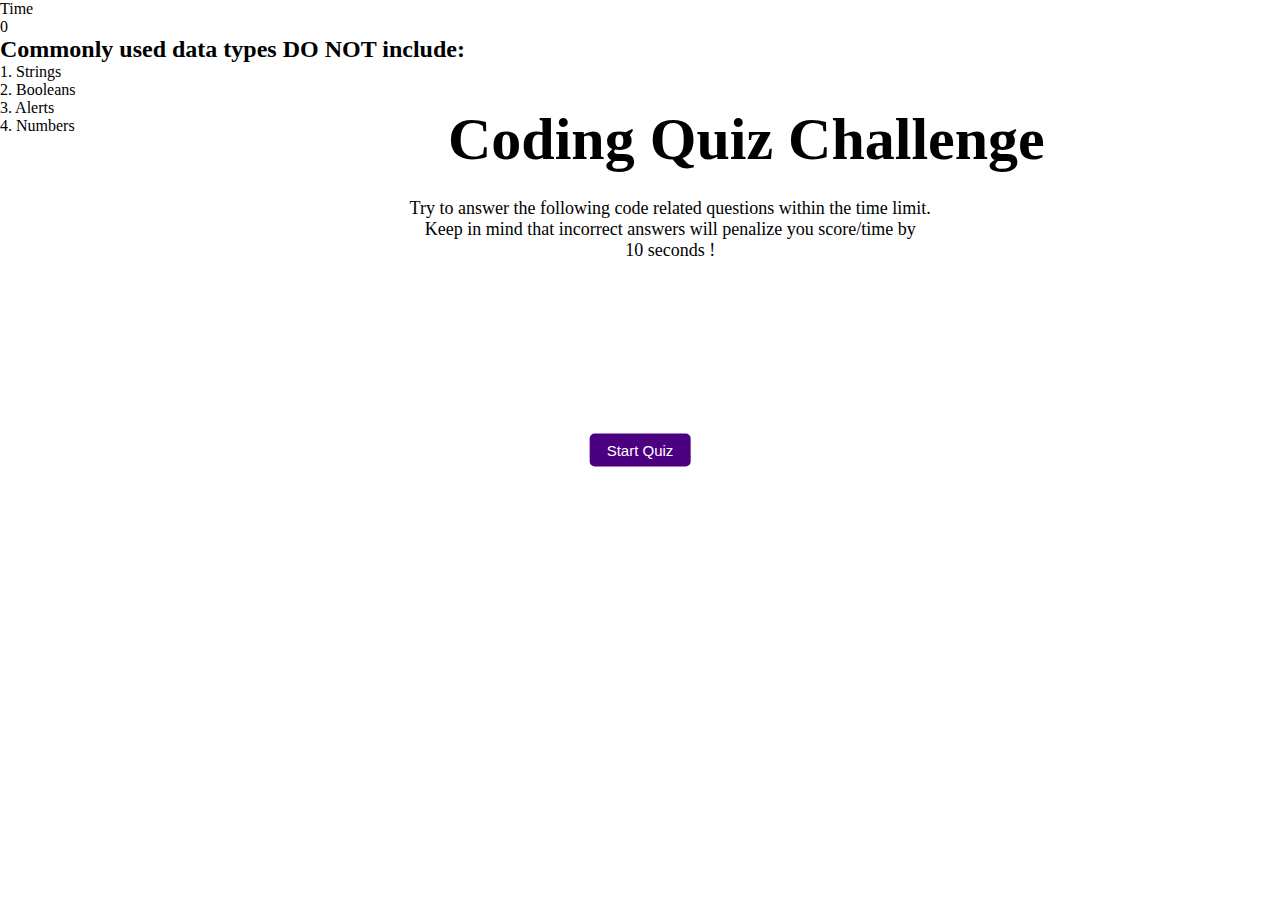
==== index.html @ 35987dbb "initial commit" ====
<!DOCTYPE html>
<html lang="en">
<head>
    <meta charset="UTF-8">
    <meta http-equiv="X-UA-Compatible" content="IE=edge">
    <meta name="viewport" content="width=device-width, initial-scale=1.0">
    <title>Coding Quiz Challenge</title>
    <link rel="stylesheet" href="./assets/css/style.css">
</head>
<body>
    <header>
        <div class="timer">
            <div class="time">Time</div>
            <div class="time-sec">0</div>
        </div>
    </header>
    <main id="start-page" class="start-page">
        <div class="start-btn">
            <button id="start-quiz" class="btn">Start Quiz</button>
        </div>

        <section class="page-content">
            <div class="page-heading">
                <h1>Coding Quiz Challenge</h1>
            </div>
            <div class="start-p">
                <p>Try to answer the following code related questions within the time limit. </br>
                    Keep in mind that incorrect answers will penalize you score/time by </br>
                    10 seconds !
                </p>
            </div>
        </section>
        
        <!-- Quiz Section -->
        <section>
            <div id="question" class="question">
                <h2>Commonly used data types DO NOT include:</h2>
            </div>

            <ul>
                <li class="options">1. Strings</li>
                <li class="options">2. Booleans</li>
                <li class="options">3. Alerts</li>
                <li class="options">4. Numbers</li>
            </ul>

        </section>

    </main>

    <script src="./assets/js/script.js"></script>
</body>
</html>
---- assets/css/style.css ----
* {
    margin: 0;
    padding: 0;
    box-sizing: border-box;
}
/* start page styling */
.page-content {
    display: flex;
    flex-direction: column;
    align-items: center;
}

.page-heading {
    position: absolute;
    top: 105px;
    left: 35%;
    font-size: 30px;
}

.start-p {
    position: absolute;
    top: 198px;
    left: 32%;
    font-size: 18px;
    text-align: center;
}

.start-btn {
    position: absolute;
    top: 50%;
    left: 50%;
    transform: translate(-50%, -50%);
}
.start-btn button {
    font-size: 15px;
    background-color: indigo;
    color: white;
    padding: 8px 17px;
    outline: none;
    border: none;
    border-radius: 5px;
    cursor: pointer;
}

.start-btn button:hover {
    background-color: plum;
}
.page-content {
    width: 530px;
    border-radius: 5px;
}
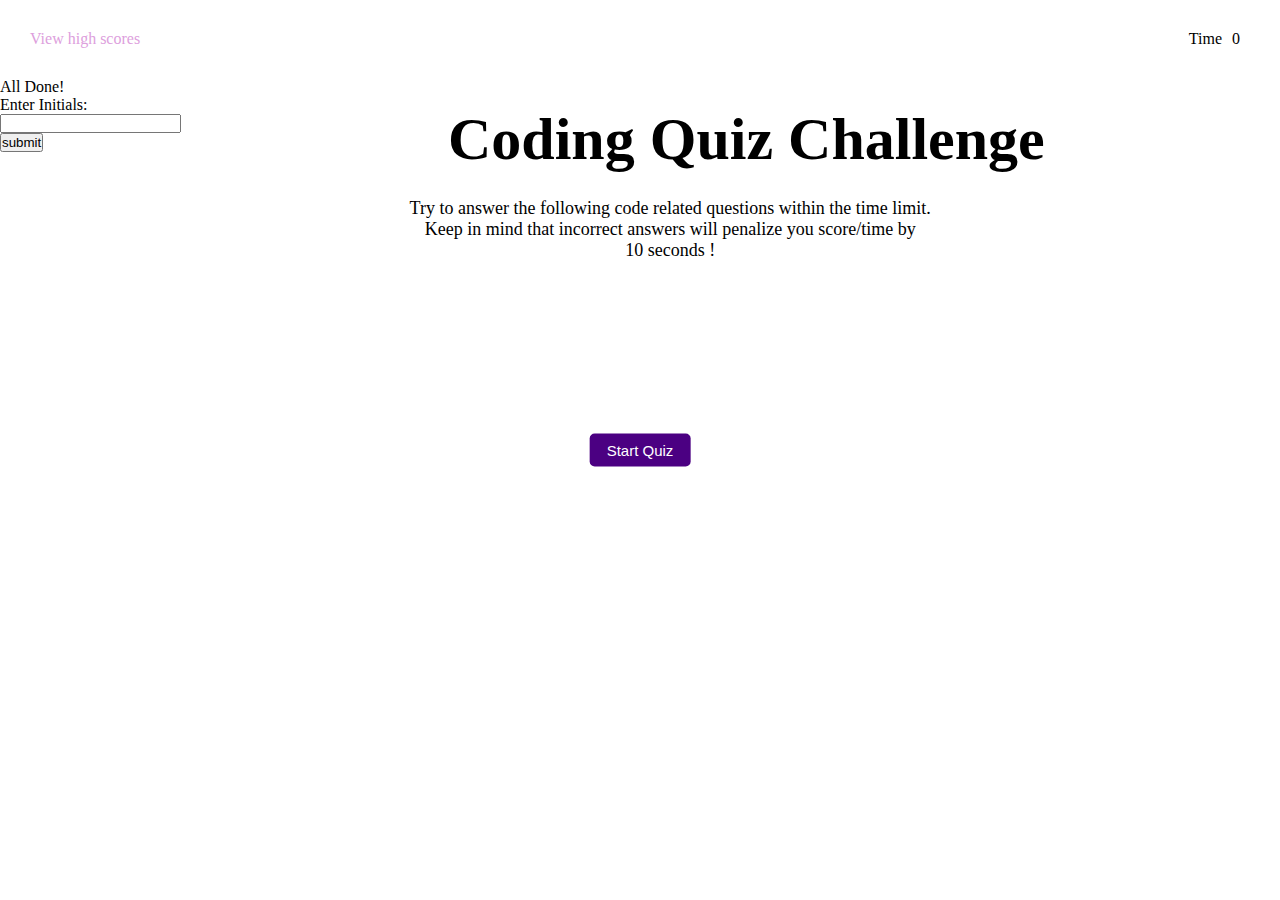
==== commit faa84ea1: "set up html file structure and create question array" ====
--- a/index.html
+++ b/index.html
@@ -8,13 +8,17 @@
     <link rel="stylesheet" href="./assets/css/style.css">
 </head>
 <body>
+    <!-- Header -->
     <header>
+        <a class="highscores" href="/highscores.html">View high scores</a>
         <div class="timer">
             <div class="time">Time</div>
             <div class="time-sec">0</div>
         </div>
     </header>
+    <!-- Quiz Content -->
     <main id="start-page" class="start-page">
+        <!-- Start Page -->
         <div class="start-btn">
             <button id="start-quiz" class="btn">Start Quiz</button>
         </div>
@@ -32,19 +36,38 @@
         </section>
         
         <!-- Quiz Section -->
-        <section>
-            <div id="question" class="question">
-                <h2>Commonly used data types DO NOT include:</h2>
+       <section>
+        <div id="question">
+            <!-- questions to quiz are located in js file -->
+        </div>
+        <div id="list-options">
+            <!-- answer choices in js file -->
+        </div>
+       </section>
+
+       <footer>
+        <div class="correct-wrong">
+            <!-- answer wrong or correct in js file -->
+        </div>
+       </footer>
+
+       <!-- Results -->
+       <section class="results-content">
+
+        <div class="complete-quiz">All Done!</div>
+        <div class="quiz-score"></div>
+
+        <form id="highscore-form">
+            <div class="form-group">
+                <label for="initials">Enter Initials:</label><br>
+                <input type="text" id="initials" name="initials">
             </div>
+            <div class="form-group">
+                <button id="sub-btn" class="btn" type="submit">submit</button>
+            </div>
+        </form>
 
-            <ul>
-                <li class="options">1. Strings</li>
-                <li class="options">2. Booleans</li>
-                <li class="options">3. Alerts</li>
-                <li class="options">4. Numbers</li>
-            </ul>
-
-        </section>
+       </section>
 
     </main>
 
--- a/assets/css/style.css
+++ b/assets/css/style.css
@@ -3,6 +3,31 @@
     padding: 0;
     box-sizing: border-box;
 }
+/* header styling */
+header {
+    display: flex;
+    justify-content: space-between;
+    margin: 30px;
+}
+.highscores {
+    color: plum;
+    text-decoration: none;
+}
+
+.timer{
+    display: flex;
+}
+
+.time {
+    position: relative;
+    right: 20px;
+}
+
+.time-sec {
+    position: relative;
+    right: 10px;
+}
+
 /* start page styling */
 .page-content {
     display: flex;
@@ -49,3 +74,28 @@
     width: 530px;
     border-radius: 5px;
 }
+/* Question Styling */
+.option{
+    display: flex;
+    width: 19%;
+    font-size: 20px;
+    border-radius: 10px;
+    border: 5px solid white;
+    background-color: indigo;
+    color: white;
+    
+}
+
+.option:hover {
+    cursor: pointer;
+    background-color: plum;
+}
+
+.option-number {
+    padding: 5px;
+}
+
+.option-text {
+    padding: 5px;
+}
+
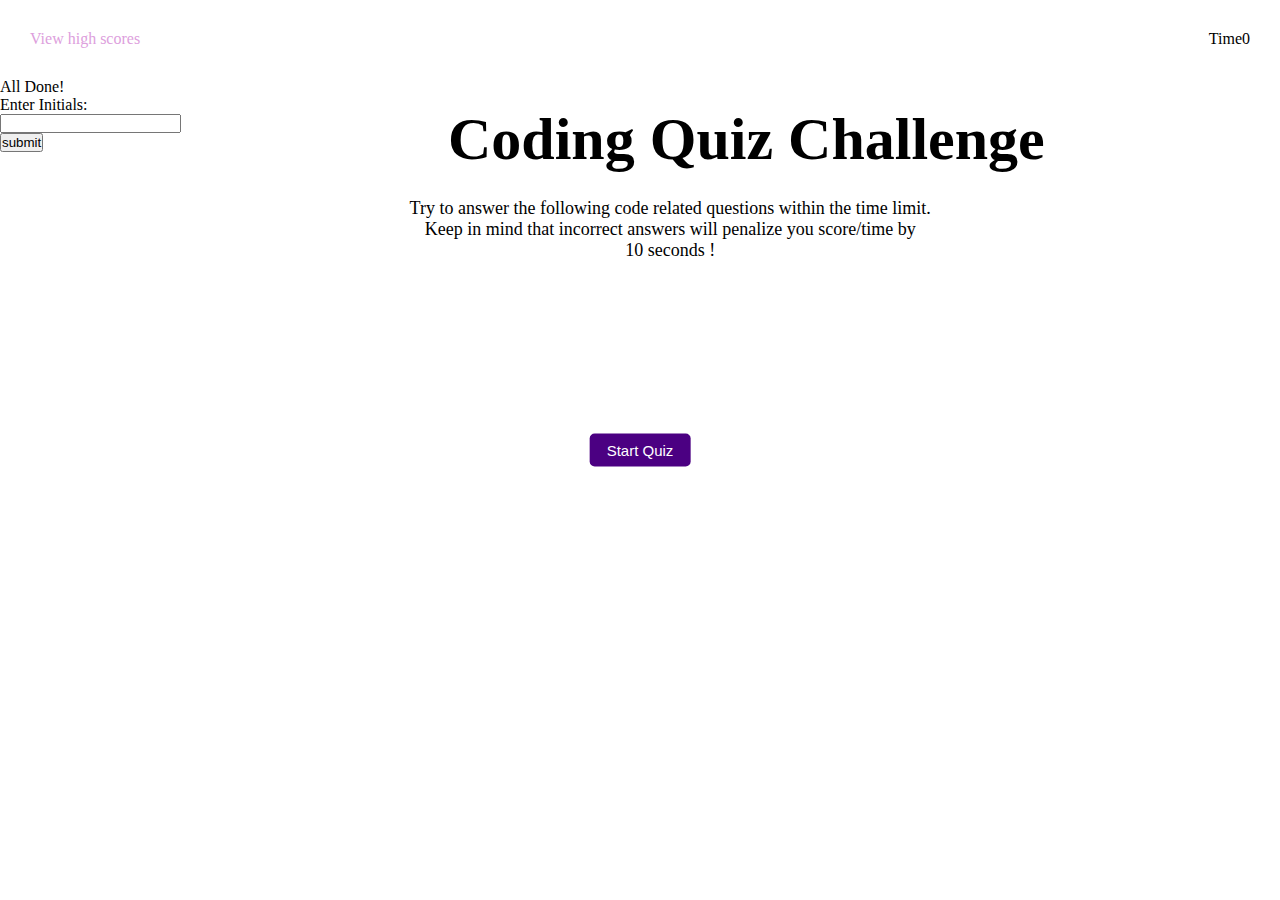
==== commit 7a2f191f: "added local variable to  js file" ====
--- a/index.html
+++ b/index.html
@@ -11,9 +11,9 @@
     <!-- Header -->
     <header>
         <a class="highscores" href="/highscores.html">View high scores</a>
-        <div class="timer">
-            <div class="time">Time</div>
-            <div class="time-sec">0</div>
+        <div id="quiz-content" class="timer">
+            <div id="time">Time</div>
+            <div id="time-sec">0</div>
         </div>
     </header>
     <!-- Quiz Content -->
@@ -23,8 +23,8 @@
             <button id="start-quiz" class="btn">Start Quiz</button>
         </div>
 
-        <section class="page-content">
-            <div class="page-heading">
+        <section class="start-content">
+            <div class="start-heading">
                 <h1>Coding Quiz Challenge</h1>
             </div>
             <div class="start-p">
@@ -36,11 +36,11 @@
         </section>
         
         <!-- Quiz Section -->
-       <section>
-        <div id="question">
+       <section id="quiz-content">
+        <div class="question">
             <!-- questions to quiz are located in js file -->
         </div>
-        <div id="list-options">
+        <div id="answer-choices">
             <!-- answer choices in js file -->
         </div>
        </section>
@@ -52,7 +52,7 @@
        </footer>
 
        <!-- Results -->
-       <section class="results-content">
+       <section id="results-content">
 
         <div class="complete-quiz">All Done!</div>
         <div class="quiz-score"></div>
--- a/assets/css/style.css
+++ b/assets/css/style.css
@@ -29,13 +29,15 @@
 }
 
 /* start page styling */
-.page-content {
+.start-content {
     display: flex;
     flex-direction: column;
     align-items: center;
+    width: 530px;
+    border-radius: 5px;
 }
 
-.page-heading {
+.start-heading {
     position: absolute;
     top: 105px;
     left: 35%;
@@ -70,10 +72,6 @@
 .start-btn button:hover {
     background-color: plum;
 }
-.page-content {
-    width: 530px;
-    border-radius: 5px;
-}
 /* Question Styling */
 .option{
     display: flex;
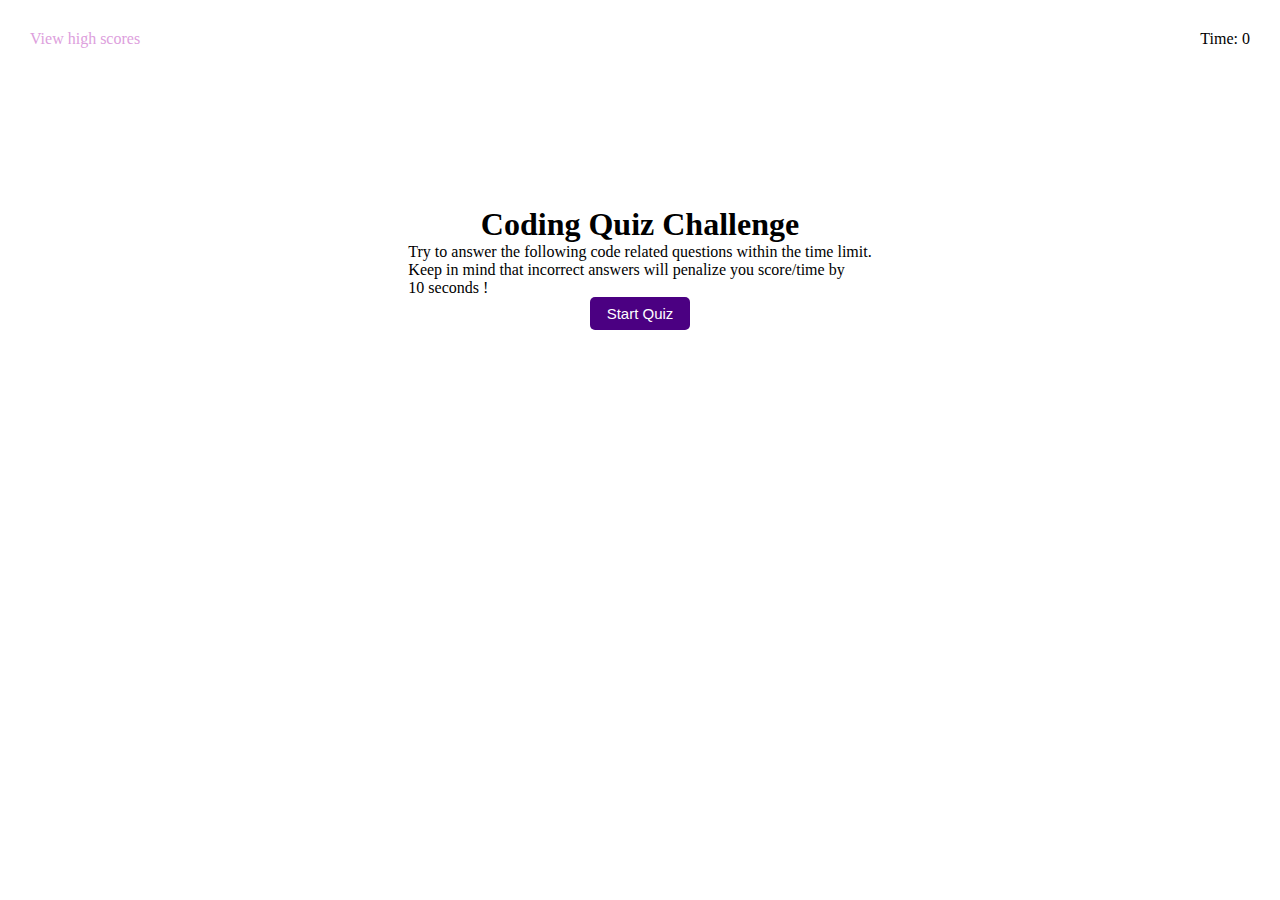
==== commit 76c5c49e: "added new html file and add content to javascript" ====
--- a/index.html
+++ b/index.html
@@ -1,5 +1,6 @@
 <!DOCTYPE html>
 <html lang="en">
+
 <head>
     <meta charset="UTF-8">
     <meta http-equiv="X-UA-Compatible" content="IE=edge">
@@ -7,70 +8,34 @@
     <title>Coding Quiz Challenge</title>
     <link rel="stylesheet" href="./assets/css/style.css">
 </head>
+
 <body>
     <!-- Header -->
     <header>
-        <a class="highscores" href="/highscores.html">View high scores</a>
-        <div id="quiz-content" class="timer">
-            <div id="time">Time</div>
-            <div id="time-sec">0</div>
+        <div id="highscore-timer" class="highscore-timer">  
+            <a class="highscores" href="./highscores.html">View high scores</a>
+            <p>Time: 0</p>
         </div>
     </header>
     <!-- Quiz Content -->
-    <main id="start-page" class="start-page">
+    <section id="start-page" class="start-page">
         <!-- Start Page -->
-        <div class="start-btn">
-            <button id="start-quiz" class="btn">Start Quiz</button>
+
+        <div id="start-content" class="start-content">
+
+            <h1>Coding Quiz Challenge</h1>
+
+            <p>Try to answer the following code related questions within the time limit. </br>
+                Keep in mind that incorrect answers will penalize you score/time by </br>
+                10 seconds !
+            </p>
+
+            <a href="./cquiz.html"><button id="start-quiz" class="start-btn">Start Quiz</button></a>
         </div>
 
-        <section class="start-content">
-            <div class="start-heading">
-                <h1>Coding Quiz Challenge</h1>
-            </div>
-            <div class="start-p">
-                <p>Try to answer the following code related questions within the time limit. </br>
-                    Keep in mind that incorrect answers will penalize you score/time by </br>
-                    10 seconds !
-                </p>
-            </div>
-        </section>
-        
-        <!-- Quiz Section -->
-       <section id="quiz-content">
-        <div class="question">
-            <!-- questions to quiz are located in js file -->
-        </div>
-        <div id="answer-choices">
-            <!-- answer choices in js file -->
-        </div>
-       </section>
+    </section>
 
-       <footer>
-        <div class="correct-wrong">
-            <!-- answer wrong or correct in js file -->
-        </div>
-       </footer>
 
-       <!-- Results -->
-       <section id="results-content">
+</body>
 
-        <div class="complete-quiz">All Done!</div>
-        <div class="quiz-score"></div>
-
-        <form id="highscore-form">
-            <div class="form-group">
-                <label for="initials">Enter Initials:</label><br>
-                <input type="text" id="initials" name="initials">
-            </div>
-            <div class="form-group">
-                <button id="sub-btn" class="btn" type="submit">submit</button>
-            </div>
-        </form>
-
-       </section>
-
-    </main>
-
-    <script src="./assets/js/script.js"></script>
-</body>
 </html>--- a/assets/css/style.css
+++ b/assets/css/style.css
@@ -4,7 +4,7 @@
     box-sizing: border-box;
 }
 /* header styling */
-header {
+.highscore-timer {
     display: flex;
     justify-content: space-between;
     margin: 30px;
@@ -14,51 +14,15 @@
     text-decoration: none;
 }
 
-.timer{
-    display: flex;
-}
-
-.time {
-    position: relative;
-    right: 20px;
-}
-
-.time-sec {
-    position: relative;
-    right: 10px;
-}
-
 /* start page styling */
 .start-content {
     display: flex;
     flex-direction: column;
     align-items: center;
-    width: 530px;
-    border-radius: 5px;
+    padding: 10%;
 }
 
-.start-heading {
-    position: absolute;
-    top: 105px;
-    left: 35%;
-    font-size: 30px;
-}
-
-.start-p {
-    position: absolute;
-    top: 198px;
-    left: 32%;
-    font-size: 18px;
-    text-align: center;
-}
-
-.start-btn {
-    position: absolute;
-    top: 50%;
-    left: 50%;
-    transform: translate(-50%, -50%);
-}
-.start-btn button {
+#start-quiz {
     font-size: 15px;
     background-color: indigo;
     color: white;
@@ -69,13 +33,23 @@
     cursor: pointer;
 }
 
-.start-btn button:hover {
+.start-content button:hover {
     background-color: plum;
 }
 /* Question Styling */
-.option{
+.quiz-content {
     display: flex;
-    width: 19%;
+    flex-direction: column;
+    text-align: center;
+    padding: 50px;
+}
+
+.answer-choices{
+    padding: 50px;
+    list-style: none;
+}
+.answer-choices button{
+    width: 25%;
     font-size: 20px;
     border-radius: 10px;
     border: 5px solid white;
@@ -84,16 +58,14 @@
     
 }
 
-.option:hover {
+.answer-choices button:hover {
     cursor: pointer;
     background-color: plum;
 }
 
-.option-number {
-    padding: 5px;
+.results-content {
+    display: none;
 }
 
-.option-text {
-    padding: 5px;
-}
 
+
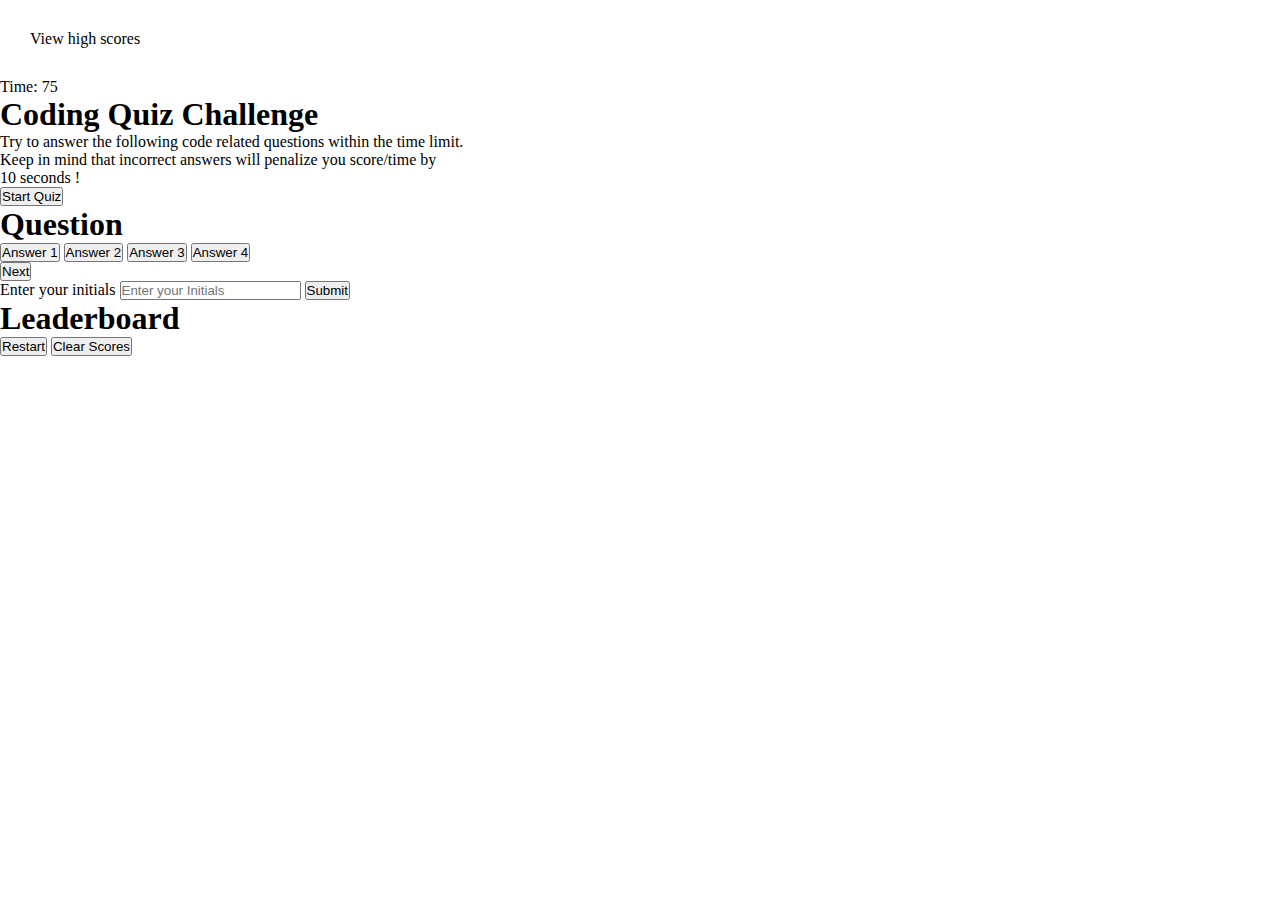
==== commit 17580b4a: "updated HTML file and Script.js file" ====
--- a/index.html
+++ b/index.html
@@ -12,30 +12,64 @@
 <body>
     <!-- Header -->
     <header>
-        <div id="highscore-timer" class="highscore-timer">  
-            <a class="highscores" href="./highscores.html">View high scores</a>
-            <p>Time: 0</p>
+        <div class="highscore-timer">  
+            <a id="highscore-link">View high scores</a>
+        </div>
+        <div id="timer" class="timer">
+            Time: 75
         </div>
     </header>
+
     <!-- Quiz Content -->
-    <section id="start-page" class="start-page">
+    <section id="start-page" class="start-quiz">
         <!-- Start Page -->
-
-        <div id="start-content" class="start-content">
-
-            <h1>Coding Quiz Challenge</h1>
-
-            <p>Try to answer the following code related questions within the time limit. </br>
+        <h1>Coding Quiz Challenge</h1>
+        <p>Try to answer the following code related questions within the time limit. </br>
                 Keep in mind that incorrect answers will penalize you score/time by </br>
                 10 seconds !
-            </p>
-
-            <a href="./cquiz.html"><button id="start-quiz" class="start-btn">Start Quiz</button></a>
+        </p>
+        <div class="begin-quiz">
+            <button id="start-btn" class="start-btn">Start Quiz</button>
         </div>
-
     </section>
 
+    <!--Quiz Questions-->
+    <section id="questions-container" class="hide-questions">
+        <h1 id="quiz-question">Question</h1>
+        <div id="answer-choices" class="answer-btn">
+            <button class="btn">Answer 1</button>
+            <button class="btn">Answer 2</button>
+            <button class="btn">Answer 3</button>
+            <button class="btn">Answer 4</button>
+        </div>
+        <h2 id="answer-check" class="correct-wrong"></h2>
+        <div class="next">
+            <button id="next-btn" class="hide next-btn">Next</button>
+        </div>
+    </section>
 
+    <section id="scores-container" class="hide-score">
+        <form id="submit-form">
+            <h3 id="your-score"></h3>
+            <label id="initials">Enter your initials</label>
+            <input type="text" id="initials-field" placeholder="Enter your Initials"/>
+            <button id="submit-btn">Submit</button>
+        </form>
+    </section>
+
+    <section id="highscores" class="hide high-score-container">
+        <div id="high-score">
+            <h1 class="Leaderboard">Leaderboard</h1>
+            <div id="highscore" class="highscore list-highscores"></div>
+            <div class="restart-clear">
+                <button id="restart-btn">Restart</button>
+                <button id="clear-btn">Clear Scores</button>
+            </div>
+        </div>
+    </section>
+
+    <script src="./assets/js/script.js"></script>
+    <script src="./assets/js/question.js"></script>
 </body>
 
 </html>--- a/assets/css/style.css
+++ b/assets/css/style.css
@@ -33,34 +33,64 @@
     cursor: pointer;
 }
 
-.start-content button:hover {
+#start-quiz:hover {
     background-color: plum;
 }
 /* Question Styling */
 .quiz-content {
     display: flex;
     flex-direction: column;
-    text-align: center;
+    align-items: center;
     padding: 50px;
+    margin: 20px;
 }
 
-.answer-choices{
-    padding: 50px;
-    list-style: none;
+#question-title{
+    margin: 20px;
+    font-size: 40px;
 }
-.answer-choices button{
+
+.answer-choices {
+    display: flex;
+    justify-content: space-evenly;
     width: 25%;
     font-size: 20px;
     border-radius: 10px;
     border: 5px solid white;
     background-color: indigo;
     color: white;
+    list-style: none;
+    padding: 5px;
     
 }
 
-.answer-choices button:hover {
+.answer-choices:hover {
     cursor: pointer;
     background-color: plum;
+}
+
+.correct-wrong {
+    width: 100%;
+    font-size: 30px;
+    color: lightgray;
+    display: none;
+}
+
+.wrong {
+    border: 3px solid lightgray;
+    border-bottom: none;
+    border-left: none;
+    border-right: none;
+    margin: 20px;
+}
+
+
+ .right{
+    border: 3px solid lightgray;
+    border-bottom: none;
+    border-left: none;
+    border-right: none;
+    margin: 20px;
 }
 
 .results-content {
